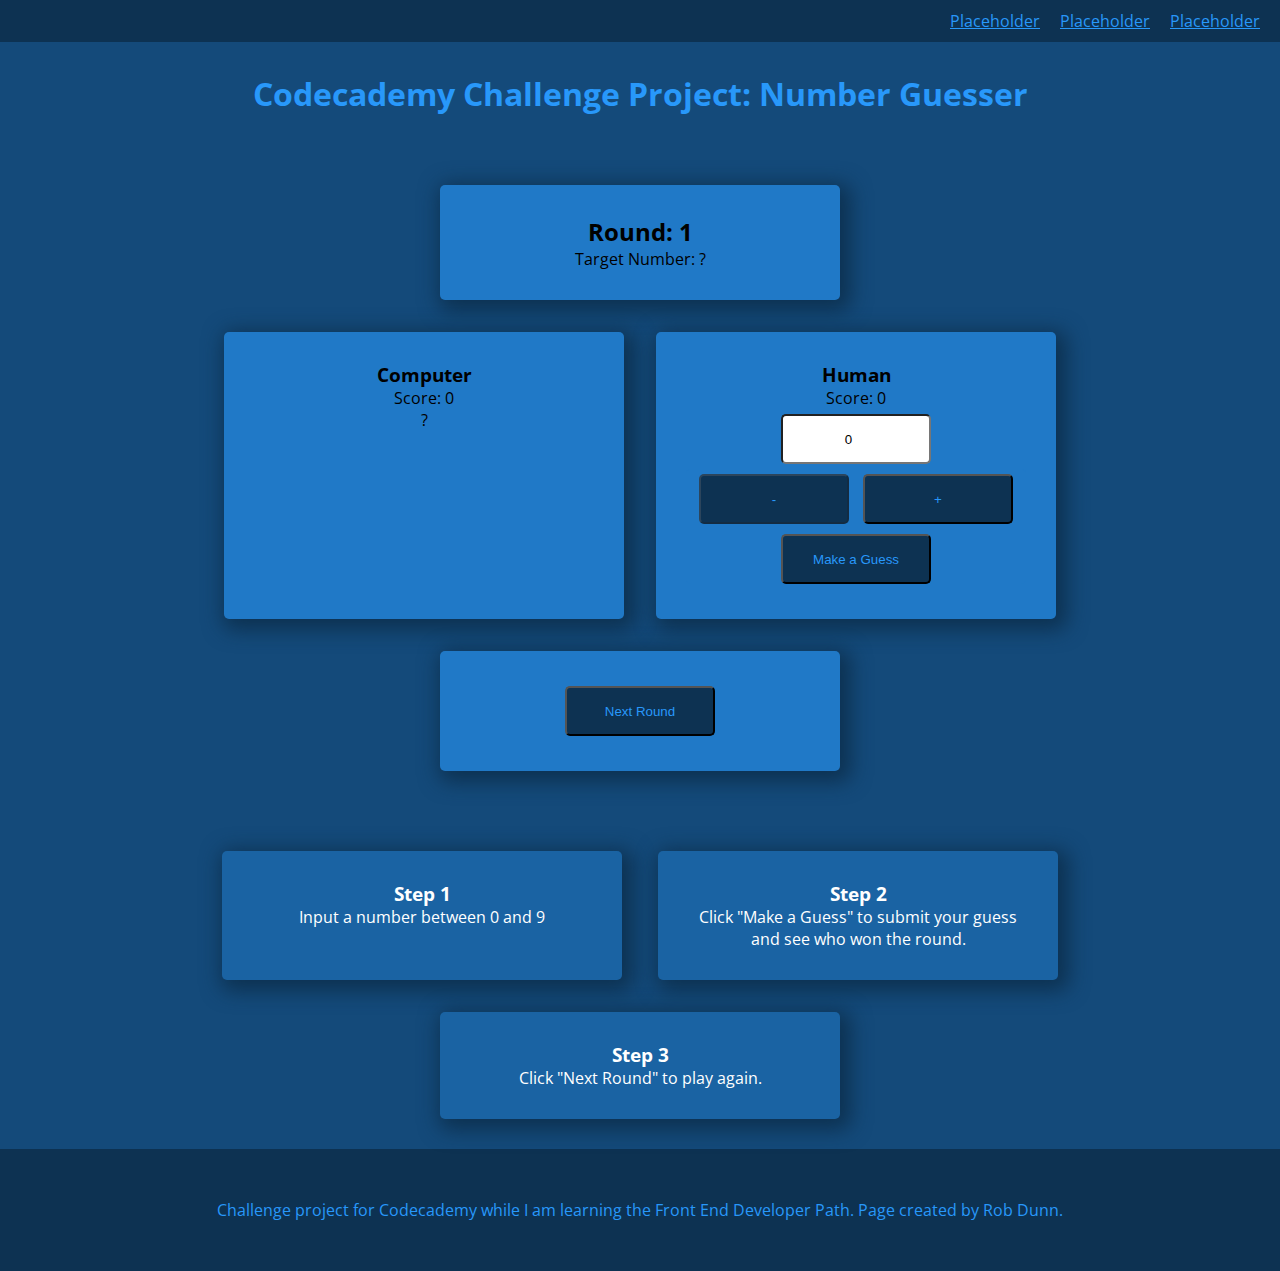
==== challenge-number-guess-game/index.html @ ce89b55e "Add files via upload" ====
<!DOCTYPE html>
<html lang="en">
  <head>
    <link rel="preconnect" href="https://fonts.googleapis.com" />
    <link rel="preconnect" href="https://fonts.gstatic.com" crossorigin />
    <link
      href="https://fonts.googleapis.com/css2?family=Abril+Fatface&family=Merriweather:ital@0;1&family=Open+Sans&family=Work+Sans:wght@400;500;800&display=swap"
      rel="stylesheet"
    />
    <link rel="stylesheet" href="style.css" />
    <meta charset="UTF-8" />
    <meta name="viewport" content="width=device-width, initial-scale=1.0" />
    <title>Codecademy Challenge Project: Number Guesser</title>
  </head>
  <body>
    <nav>
      <ul>
        <li>Placeholder</li>
        <li>Placeholder</li>
        <li>Placeholder</li>
      </ul>
    </nav>
    <header><h1>Codecademy Challenge Project: Number Guesser</h1></header>
    <main>
      <div class="main-div-1">
        <h2>Round: <span>1</span></h2>
        <p>Target Number: <span>?</span></p>
      </div>
      <div class="main-div-2">
        <h3>Computer</h3>
        <p>Score: <span>0</span></p>
        <p>?</p>
        <p id="computer-win-text"></p>
      </div>
      <div class="main-div-3">
        <h3>Human</h3>
        <p>Score: <span>0</span></p>
        <input type="number" id="human-guess" min="0" max="9" value="0" />
        <div class="number-controls">
          <button class="number-control left" id="subtract" disabled>-</button>
          <button class="number-control right" id="add">+</button>
          <button class="make-a-guess">Make a Guess</button>
        </div>
      </div>
      <div class="main-div-4">
        <button>Next Round</button>
      </div>
    </main>
    <section class="instructions-container">
      <div class="instruction1">
        <h3>Step 1</h3>
        <p>Input a number between 0 and 9</p>
      </div>
      <div class="instruction2">
        <h3>Step 2</h3>
        <p>
          Click "Make a Guess" to submit your guess and see who won the round.
        </p>
      </div>
      <div class="instruction3">
        <h3>Step 3</h3>
        <p>Click "Next Round" to play again.</p>
      </div>
    </section>
    <footer>
      <p>
        Challenge project for Codecademy while I am learning the Front End
        Developer Path. Page created by Rob Dunn.
      </p>
    </footer>
  </body>
</html>
---- challenge-number-guess-game/style.css ----
* {
    box-sizing: border-box;
    margin: 0;
    padding: 0;
    /* outline: auto; */
}

body {
    font-family: 'Open Sans', sans-serif;
    background-color: #144A7A;
}
header {
    text-align: center;
    padding: 20px;
    color: #2898FA;
}
button, input {
    width: 150px;
    height: 50px;
    border-radius: 5px;
    margin: 5px;
    text-align: center;
}

button {
    background-color: #0D3252;
    color: #2898FA;
    /* box-shadow: 0px 0px 4px 1px #0d3252; */
}
button:hover {
    cursor: pointer;
    outline: auto;
}
button:active {
    /* font-weight: bold; */
    outline: #2898FA;
    border: #2898FA solid 3px;
}



/* Nav  */
nav {
    display: flex;
    justify-content: end;
    flex-direction: row;
    background-color: #0D3252;
    color: #2898FA;
    padding: 10px;
    margin-bottom: 10px;
}

nav ul {
    display: flex;
    list-style: none;
    /* Removes the default list styling */

}

nav li {
    padding: 0 10px;
    text-decoration: underline;
}

/* Main section  */
main {
    display: grid;
    grid-auto-flow: column;
    gap: 2em;
    align-items: center;
    justify-items: center;
    justify-content: center;
    align-content: center;
    max-width: 900px;
    /* position: relative; */
    margin: auto;
    grid-template-areas:
        "main-div-1 main-div-1"
        "main-div-2 main-div-3"
        "main-div-4 main-div-4";
    /* grid-template-rows: auto auto auto; */
    padding: 50px;
    
}

main div {
    background-color: #2079C7;
    border-radius: 5px;
    
}

.main-div-1 {
    height: 100%;
    width: 400px;
    
    text-align: center;
    grid-area: main-div-1;
    padding: 30px;
    box-shadow: 5px 5px 20px 6px #0d3252;

}

.main-div-2 {
    height: 100%;
    width: 400px;
    
    text-align: center;
    grid-area: main-div-2;
    padding: 30px;
    box-shadow: 5px 5px 20px 6px #0d3252;
}

.main-div-3 {
    height: 100%;
    width: 400px;
    
    text-align: center;
    grid-area: main-div-3;
    padding: 30px;
    box-shadow: 5px 5px 20px 6px #0d3252;
}

.main-div-4 {
    height: 100%;
    width: 400px;
    
    text-align: center;
    grid-area: main-div-4;
    padding: 30px;
    box-shadow: 5px 5px 20px 6px #0d3252;
}


.make-a-guess {
    display: block;
    margin-left: auto;
    margin-right: auto;
}

/* instructions section */
.instructions-container {
    display: grid;
    grid-template-areas: "instructions-box1 instructions-box2 instructions-box3";
    grid-template-columns: 1fr 1fr 1fr;
    grid-auto-flow: column;
    gap: 2em;
    align-items: center;
    justify-items: center;
    justify-content: center;
    align-content: center;
    grid-template-columns: auto auto auto;
    height: auto;
    max-width: 900px;
    margin: auto;
    padding: 30px;

}
.instructions-container div {
    background-color: #1A63A3;
    color: #ffffff;
    padding: 30px;
    border-radius: 5px;
}



.instruction1 {
    grid-area: instructions-box1;
    text-align: center;
    height: 100%;
    width: 400px;
    
    box-shadow: 5px 5px 20px 6px #0d3252;
    height: 100%;
}

.instruction2 {
    grid-area: instructions-box2;
    text-align: center;
    height: 100%;
    width: 400px;
    
    box-shadow: 5px 5px 20px 6px #0d3252;
    height: 100%;

}

.instruction3 {
    grid-area: instructions-box3;
    text-align: center;
    height: 100%;
    width: 400px;
    
    box-shadow: 5px 5px 20px 6px #0d3252;
    height: 100%;
}


/* footer */

footer {
    margin: auto;
    /* max-width: 900px; */
    width: 100%;
    text-align: center;
    background-color: #0D3252;
    color: #2898FA;
    padding: 50px;
}

/* smaller large screens */
@media screen and (min-width: 769px) and (max-width: 1300px)  {
    .instructions-container {
        grid-template-areas: 
            "instructions-box1 instructions-box2"
            "instructions-box3 instructions-box3";
        grid-template-columns: 1fr 1fr;
        grid-auto-flow: row;
    }
}


/* Media query for mobile phones */
@media screen and (max-width: 768px) {

    main,
    .instructions-container {
        grid-template-columns: 1fr;
        /* One column for mobile */
        grid-auto-flow: row;
        /* Adjust the flow to row */
    }

    main {
        grid-template-areas:
            "main-div-1"
            "main-div-2"
            "main-div-3"
            "main-div-4";
    }

    .instructions-container {
        grid-template-areas: "instructions-box1"
            "instructions-box2"
            "instructions-box3";
    }


    .main-div-1,
    .main-div-2,
    .main-div-3,
    .main-div-4,
    .instruction1,
    .instruction2,
    .instruction3 {
        width: 100%;
        max-width: none;
    }
    

}
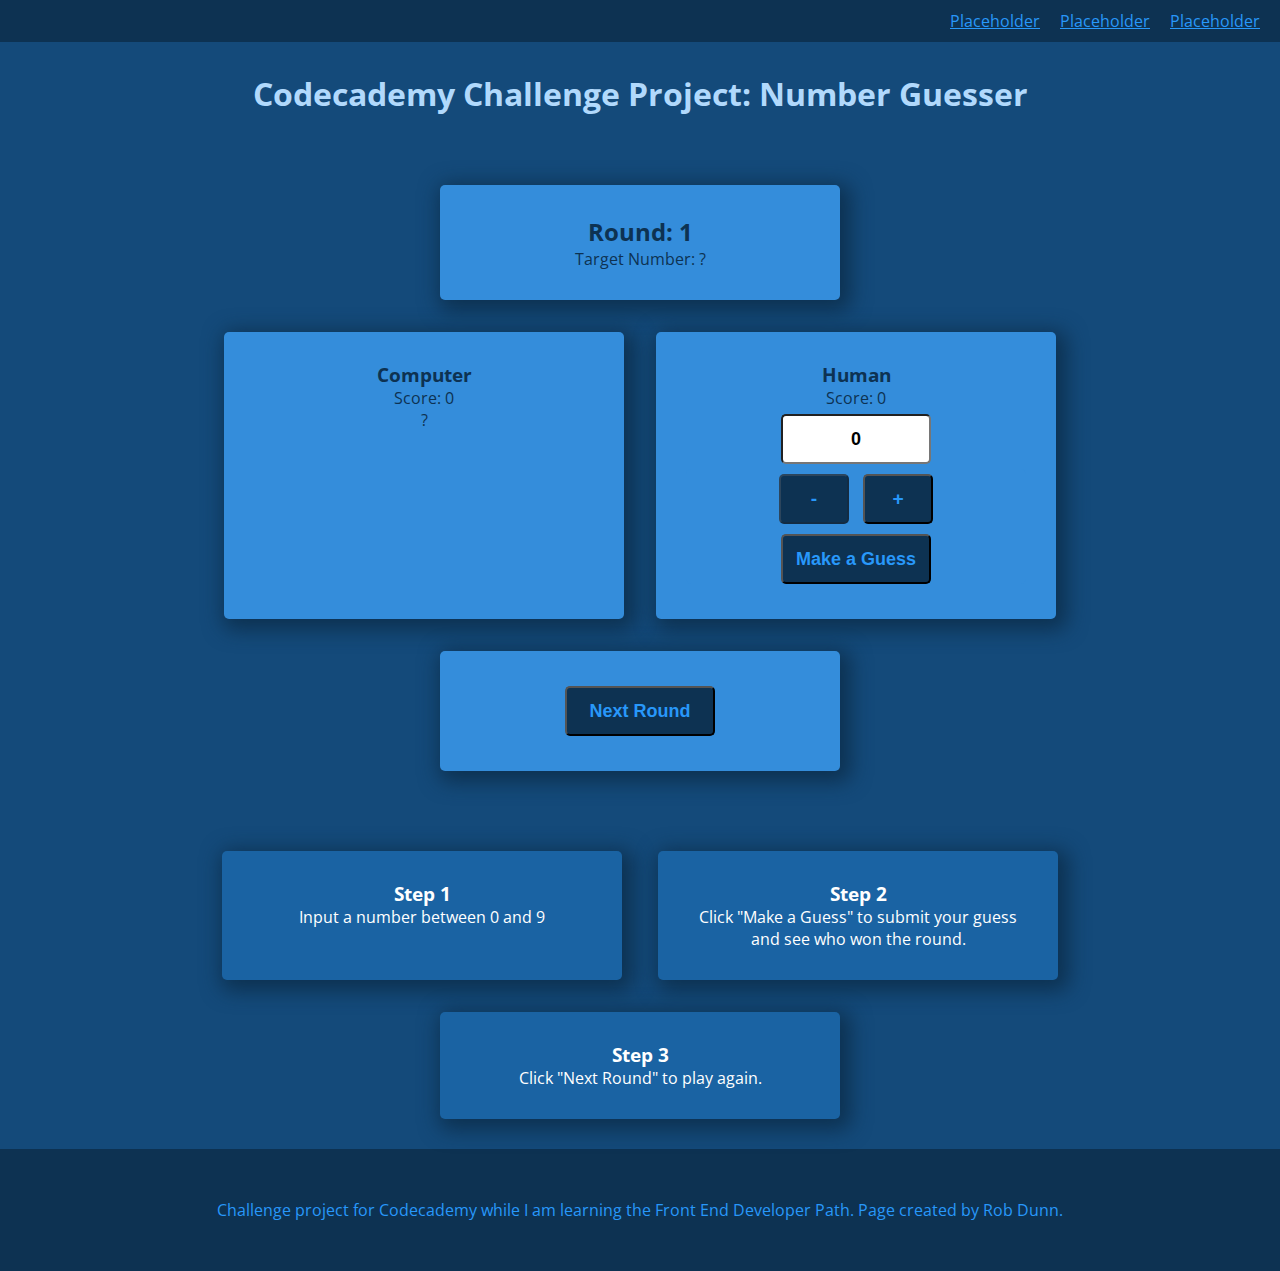
==== commit c975205e: "Update index.html" ====
--- a/challenge-number-guess-game/index.html
+++ b/challenge-number-guess-game/index.html
@@ -9,7 +9,7 @@
     />
     <link rel="stylesheet" href="style.css" />
     <meta charset="UTF-8" />
-    <meta name="viewport" content="width=device-width, initial-scale=1.0" />
+    <meta name="viewport" content="width=device-width, initial-scale=1.0, maximum-scale=1.0, user-scalable=no"/>
     <title>Codecademy Challenge Project: Number Guesser</title>
   </head>
   <body>
--- a/challenge-number-guess-game/style.css
+++ b/challenge-number-guess-game/style.css
@@ -12,7 +12,7 @@
 header {
     text-align: center;
     padding: 20px;
-    color: #2898FA;
+    color: #b1d9fc;
 }
 button, input {
     width: 150px;
@@ -20,6 +20,7 @@
     border-radius: 5px;
     margin: 5px;
     text-align: center;
+    font-weight: bold;
 }
 
 button {
@@ -35,6 +36,14 @@
     /* font-weight: bold; */
     outline: #2898FA;
     border: #2898FA solid 3px;
+}
+
+#subtract, #add {
+    width: 70px;
+    font-size: larger;
+}
+input, button {
+    font-size: 18px;
 }
 
 
@@ -84,8 +93,9 @@
 }
 
 main div {
-    background-color: #2079C7;
+    background-color: #348ddb;
     border-radius: 5px;
+    color: #0D3252;
     
 }
 
@@ -256,7 +266,28 @@
         width: 100%;
         max-width: none;
     }
-    
-
-}
-
+    button {
+        width: 100%;
+        margin: 0;
+        margin-top: 20px;
+        height: 60px;
+        font-size: larger;
+    }
+    
+
+}
+
+/* This CSS targets all input fields of type 'number' */
+input[type="number"] {
+    /* Hides the up and down arrows */
+    -moz-appearance: textfield; /* For Firefox */
+    appearance: textfield; /* Standard syntax */
+}
+  
+  /* For Chrome, Safari, Edge, and Opera */
+  input[type="number"]::-webkit-inner-spin-button, 
+  input[type="number"]::-webkit-outer-spin-button {
+    -webkit-appearance: none;
+    margin: 0;
+  }
+  
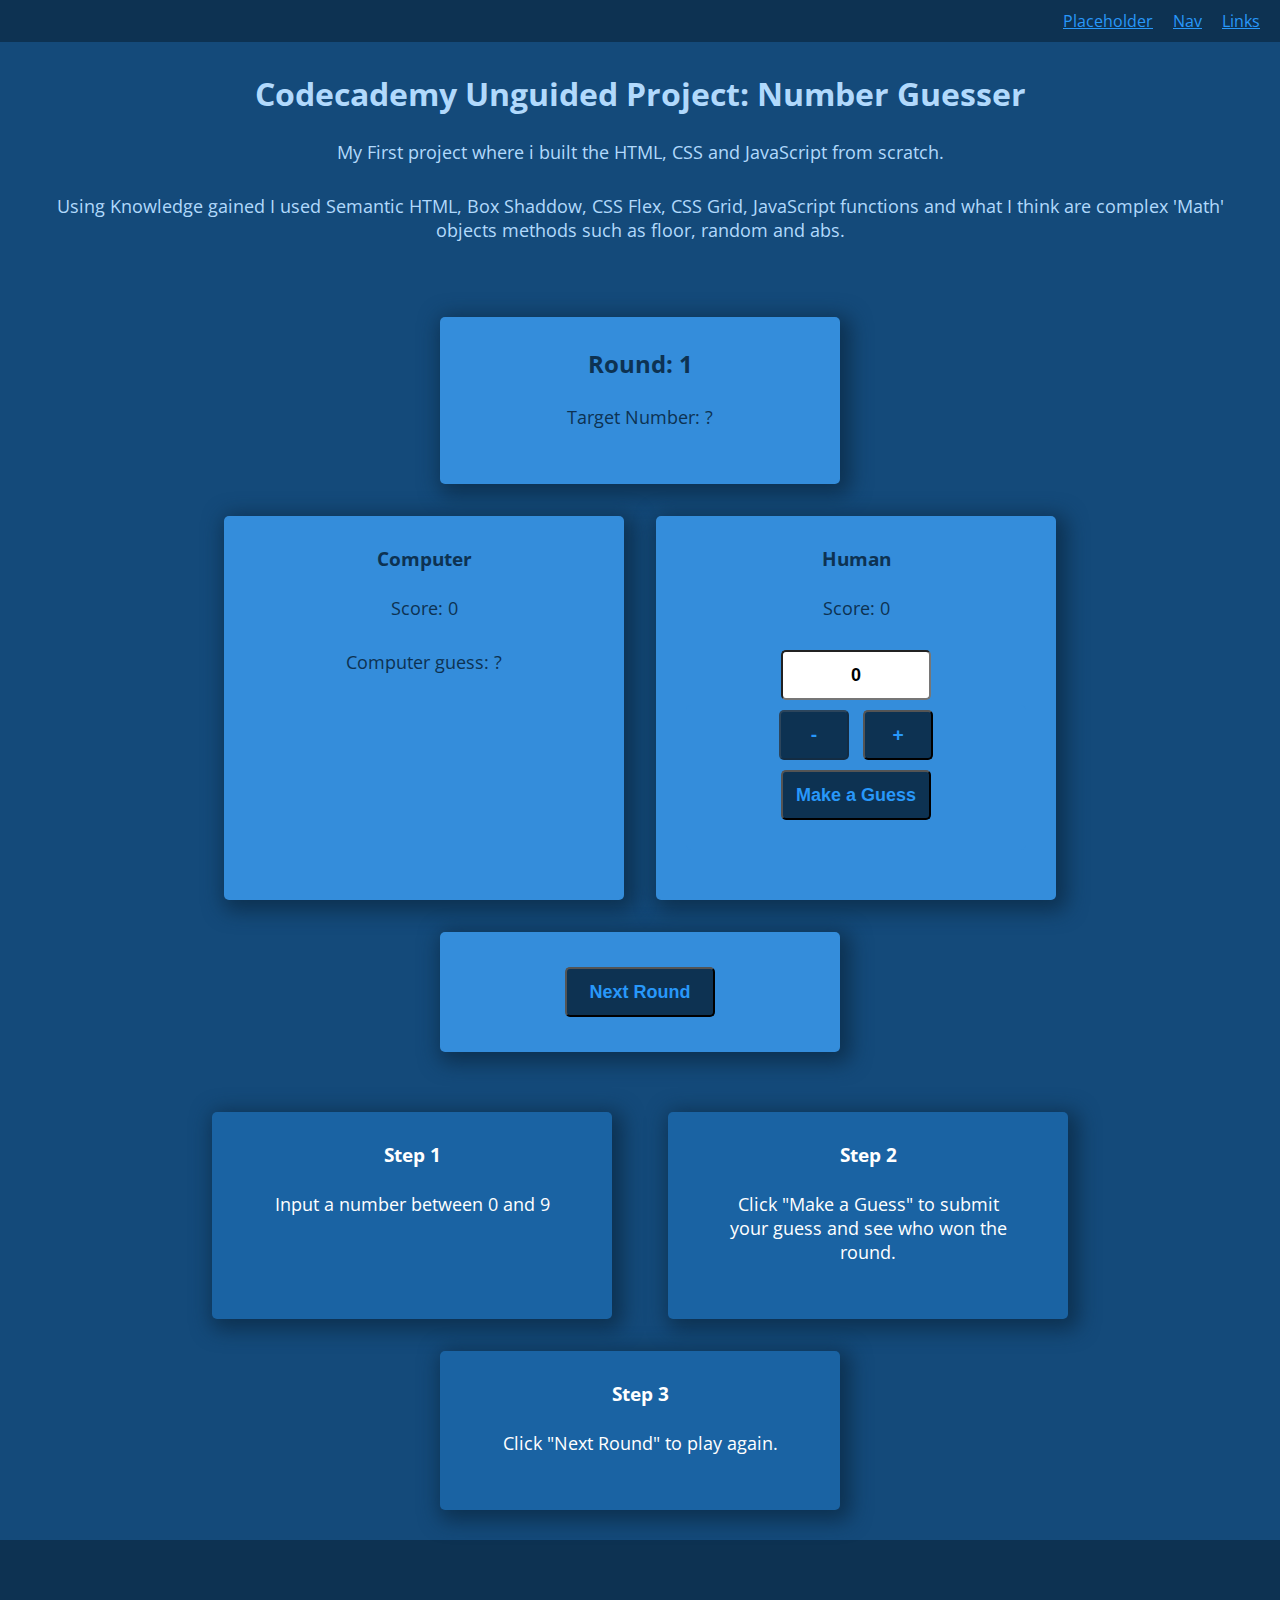
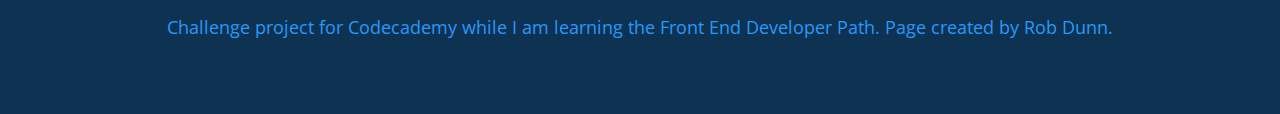
==== commit cffe92b8: "Add files via upload" ====
--- a/challenge-number-guess-game/index.html
+++ b/challenge-number-guess-game/index.html
@@ -11,39 +11,45 @@
     <meta charset="UTF-8" />
     <meta name="viewport" content="width=device-width, initial-scale=1.0, maximum-scale=1.0, user-scalable=no"/>
     <title>Codecademy Challenge Project: Number Guesser</title>
+    <script defer src="main.js"></script>
   </head>
   <body>
     <nav>
       <ul>
         <li>Placeholder</li>
-        <li>Placeholder</li>
-        <li>Placeholder</li>
+        <li>Nav</li>
+        <li>Links</li>
       </ul>
     </nav>
-    <header><h1>Codecademy Challenge Project: Number Guesser</h1></header>
+    <header>
+      <h1>Codecademy Unguided Project: Number Guesser</h1>
+      <p>My First project where i built the HTML, CSS and JavaScript from scratch. </p>
+      <p>Using Knowledge gained I used Semantic HTML, Box Shaddow, CSS Flex, CSS Grid, JavaScript functions and what I think are complex 'Math' objects methods such as floor, random and abs. </p>
+    </header>
     <main>
       <div class="main-div-1">
-        <h2>Round: <span>1</span></h2>
-        <p>Target Number: <span>?</span></p>
+        <h2>Round: <span id="round-number">1</span></h2>
+        <p>Target Number: <span id="target-number">?</span></p>
       </div>
       <div class="main-div-2">
         <h3>Computer</h3>
-        <p>Score: <span>0</span></p>
-        <p>?</p>
+        <p>Score: <span id="computer-score">0</span></p>
+        <p>Computer guess: <span id="computer-guess">?</span></p>
         <p id="computer-win-text"></p>
       </div>
       <div class="main-div-3">
         <h3>Human</h3>
-        <p>Score: <span>0</span></p>
+        <p>Score: <span id="human-score">0</span></p>
         <input type="number" id="human-guess" min="0" max="9" value="0" />
         <div class="number-controls">
           <button class="number-control left" id="subtract" disabled>-</button>
           <button class="number-control right" id="add">+</button>
-          <button class="make-a-guess">Make a Guess</button>
+          <button class="make-a-guess" id="make-a-guess">Make a Guess</button>
+          <p id="Human-win-text"></p>
         </div>
       </div>
       <div class="main-div-4">
-        <button>Next Round</button>
+        <button id="next-round">Next Round</button>
       </div>
     </main>
     <section class="instructions-container">
--- a/challenge-number-guess-game/style.css
+++ b/challenge-number-guess-game/style.css
@@ -9,6 +9,13 @@
     font-family: 'Open Sans', sans-serif;
     background-color: #144A7A;
 }
+
+p {
+    font-size: 18px;
+    margin: 20px;
+    padding: 5px;
+}
+
 header {
     text-align: center;
     padding: 20px;
@@ -88,7 +95,7 @@
         "main-div-2 main-div-3"
         "main-div-4 main-div-4";
     /* grid-template-rows: auto auto auto; */
-    padding: 50px;
+    padding: 30px 10px;
     
 }
 
@@ -162,7 +169,7 @@
     height: auto;
     max-width: 900px;
     margin: auto;
-    padding: 30px;
+    padding: 30px 10px;
 
 }
 .instructions-container div {
@@ -247,6 +254,7 @@
             "main-div-2"
             "main-div-3"
             "main-div-4";
+        margin: 0;
     }
 
     .instructions-container {
@@ -290,4 +298,4 @@
     -webkit-appearance: none;
     margin: 0;
   }
-  
+  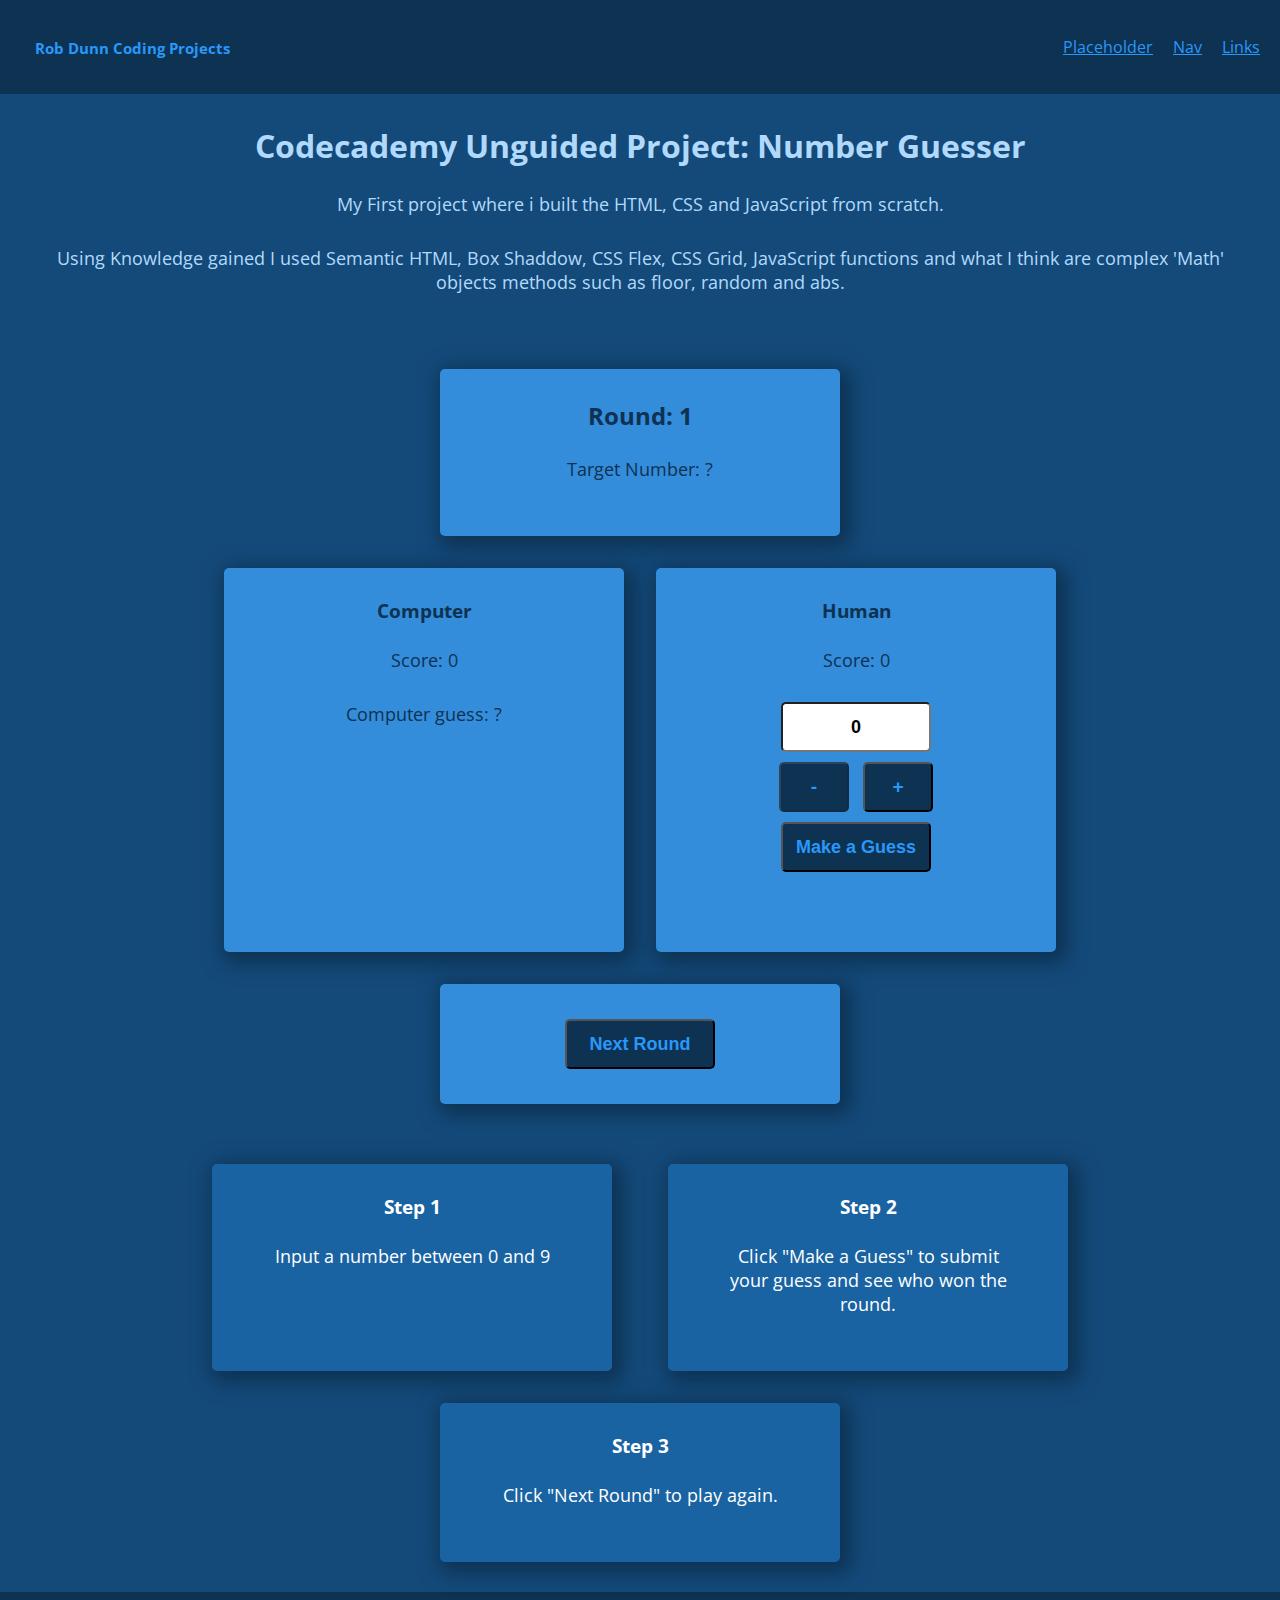
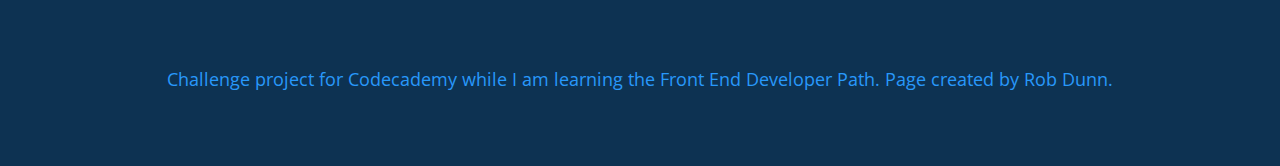
==== commit 8b59ed47: "Update index.html" ====
--- a/challenge-number-guess-game/index.html
+++ b/challenge-number-guess-game/index.html
@@ -15,6 +15,7 @@
   </head>
   <body>
     <nav>
+      <p><small><strong>Rob Dunn Coding Projects</strong></small></p>
       <ul>
         <li>Placeholder</li>
         <li>Nav</li>
--- a/challenge-number-guess-game/style.css
+++ b/challenge-number-guess-game/style.css
@@ -58,7 +58,8 @@
 /* Nav  */
 nav {
     display: flex;
-    justify-content: end;
+    justify-content: space-between;
+    align-items: center;
     flex-direction: row;
     background-color: #0D3252;
     color: #2898FA;
@@ -281,7 +282,15 @@
         height: 60px;
         font-size: larger;
     }
-    
+
+    nav {
+        flex-direction: column;
+        align-items: center;
+        
+    }
+    nav p {
+        margin: 0;
+    };
 
 }
 
@@ -298,4 +307,4 @@
     -webkit-appearance: none;
     margin: 0;
   }
-  +  
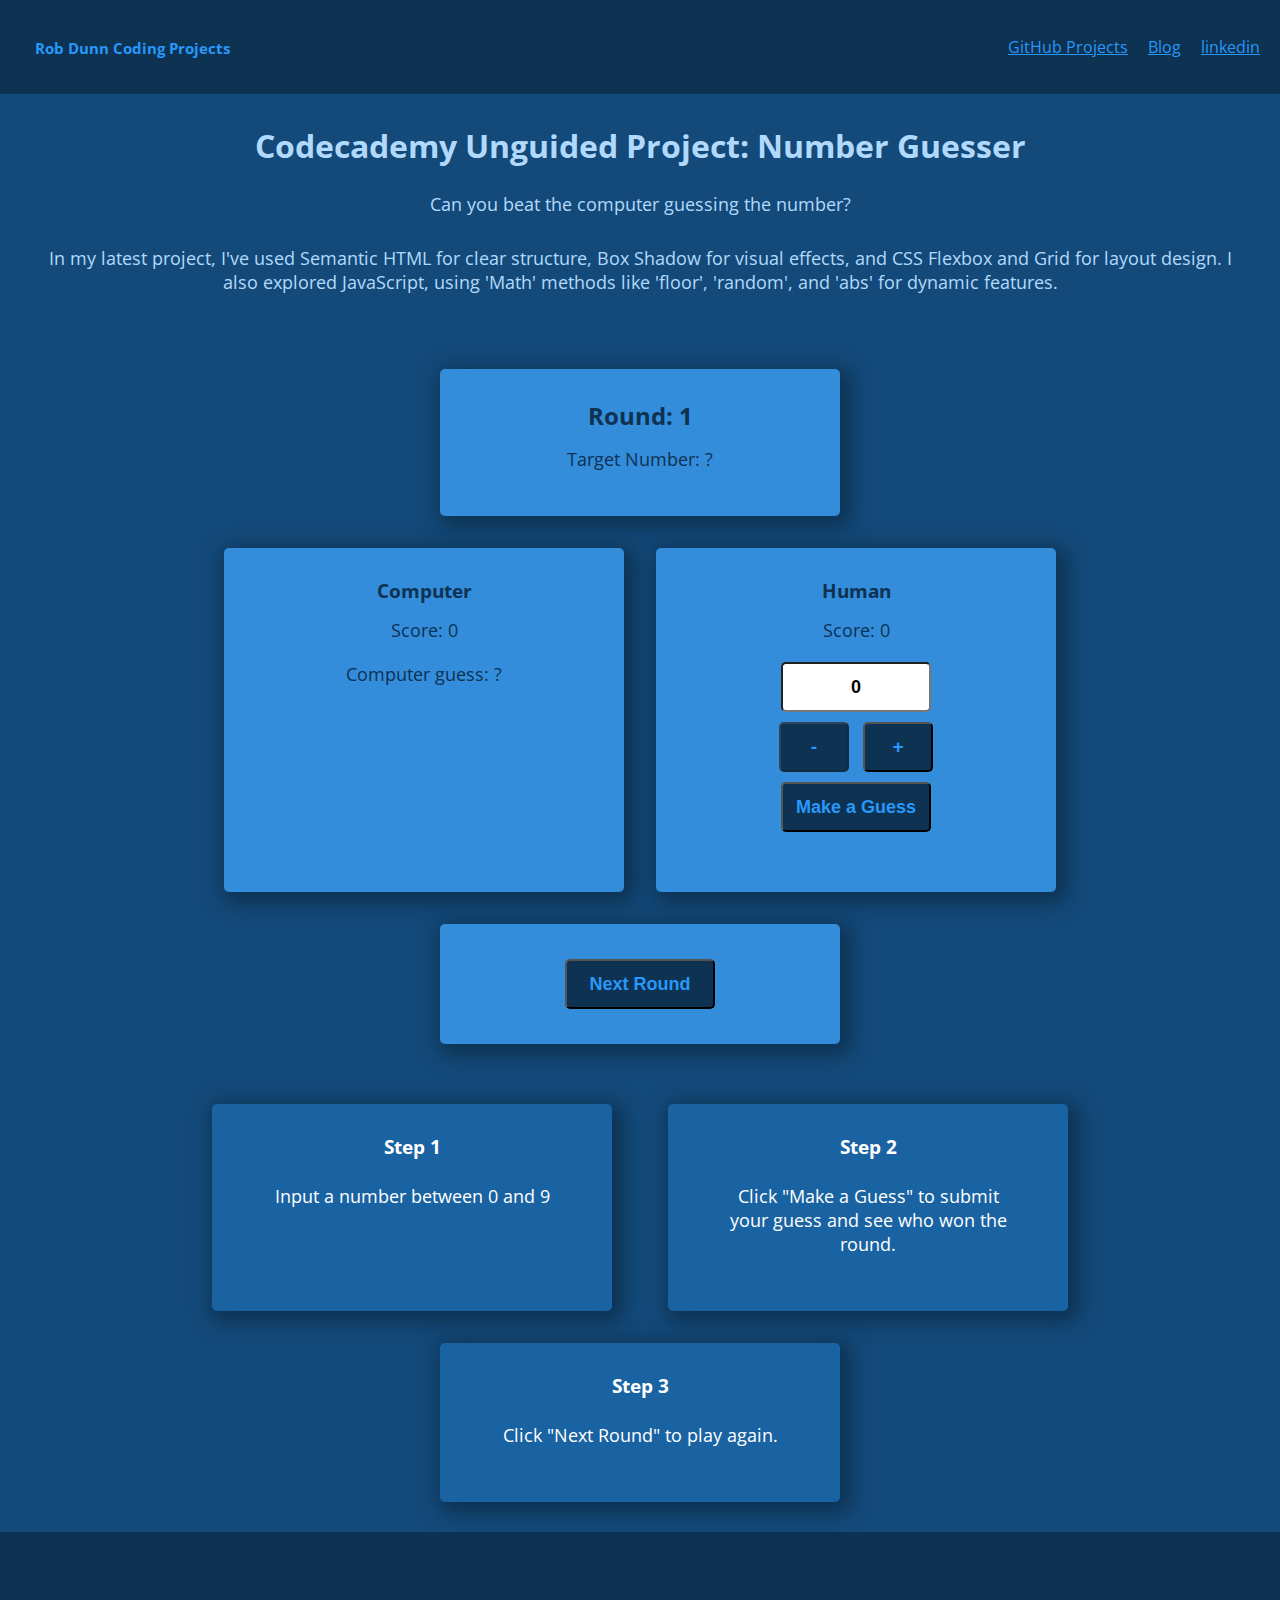
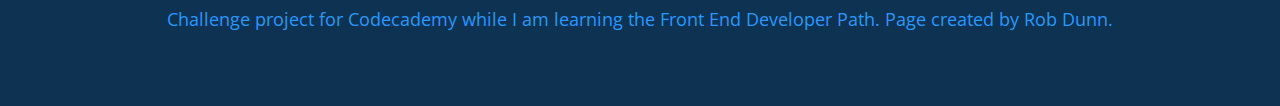
==== commit d9db950a: "Update index.html" ====
--- a/challenge-number-guess-game/index.html
+++ b/challenge-number-guess-game/index.html
@@ -17,15 +17,15 @@
     <nav>
       <p><small><strong>Rob Dunn Coding Projects</strong></small></p>
       <ul>
-        <li>Placeholder</li>
-        <li>Nav</li>
-        <li>Links</li>
+        <li><a href="https://github.com/Berodtm/codecademy-projects" target="_blank">GitHub Projects</a></li>
+        <li><a href="https://berodtm.github.io/RobsBlog/" target="_blank">Blog</a></li>
+        <li><a href="https://www.linkedin.com/in/rob-dunn-7288061b7/" target="_blank">linkedin</a></li>
       </ul>
     </nav>
     <header>
       <h1>Codecademy Unguided Project: Number Guesser</h1>
-      <p>My First project where i built the HTML, CSS and JavaScript from scratch. </p>
-      <p>Using Knowledge gained I used Semantic HTML, Box Shaddow, CSS Flex, CSS Grid, JavaScript functions and what I think are complex 'Math' objects methods such as floor, random and abs. </p>
+      <p>Can you beat the computer guessing the number? </p>
+      <p>In my latest project, I've used Semantic HTML for clear structure, Box Shadow for visual effects, and CSS Flexbox and Grid for layout design. I also explored JavaScript, using 'Math' methods like 'floor', 'random', and 'abs' for dynamic features. </p>
     </header>
     <main>
       <div class="main-div-1">
--- a/challenge-number-guess-game/style.css
+++ b/challenge-number-guess-game/style.css
@@ -65,6 +65,10 @@
     color: #2898FA;
     padding: 10px;
     margin-bottom: 10px;
+}
+
+nav a {
+    color: #2898FA;
 }
 
 nav ul {
@@ -107,6 +111,10 @@
     
 }
 
+main p {
+    margin: 10px;
+}
+
 .main-div-1 {
     height: 100%;
     width: 400px;
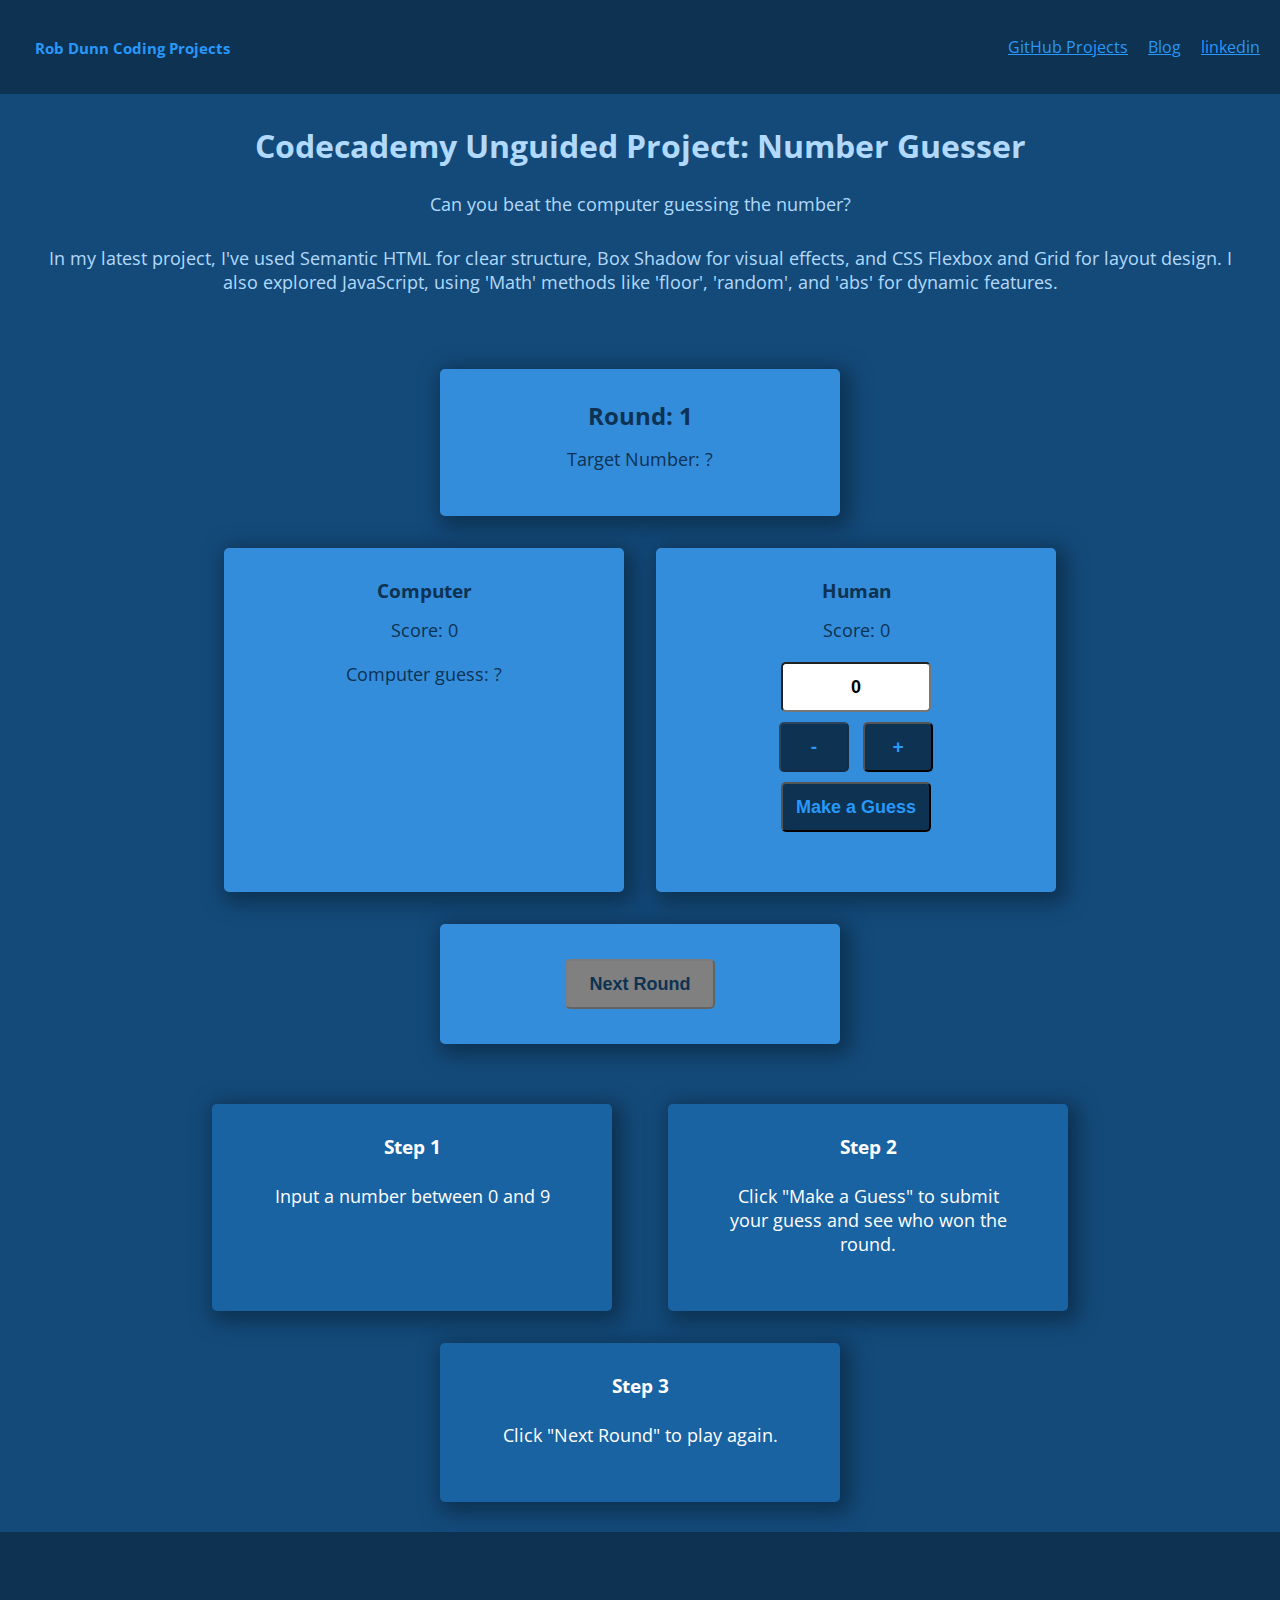
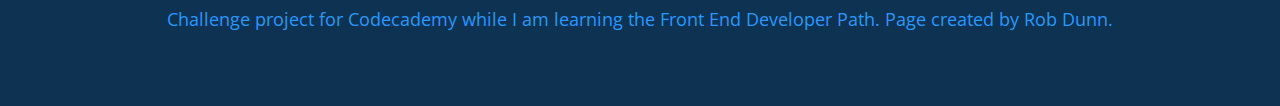
==== commit 78f3fba8: "Update index.html" ====
--- a/challenge-number-guess-game/index.html
+++ b/challenge-number-guess-game/index.html
@@ -50,7 +50,7 @@
         </div>
       </div>
       <div class="main-div-4">
-        <button id="next-round">Next Round</button>
+        <button id="next-round" disabled>Next Round</button>
       </div>
     </main>
     <section class="instructions-container">
--- a/challenge-number-guess-game/style.css
+++ b/challenge-number-guess-game/style.css
@@ -43,6 +43,11 @@
     /* font-weight: bold; */
     outline: #2898FA;
     border: #2898FA solid 3px;
+}
+
+#next-round {
+    background-color: grey;
+    color: #0D3252;
 }
 
 #subtract, #add {
